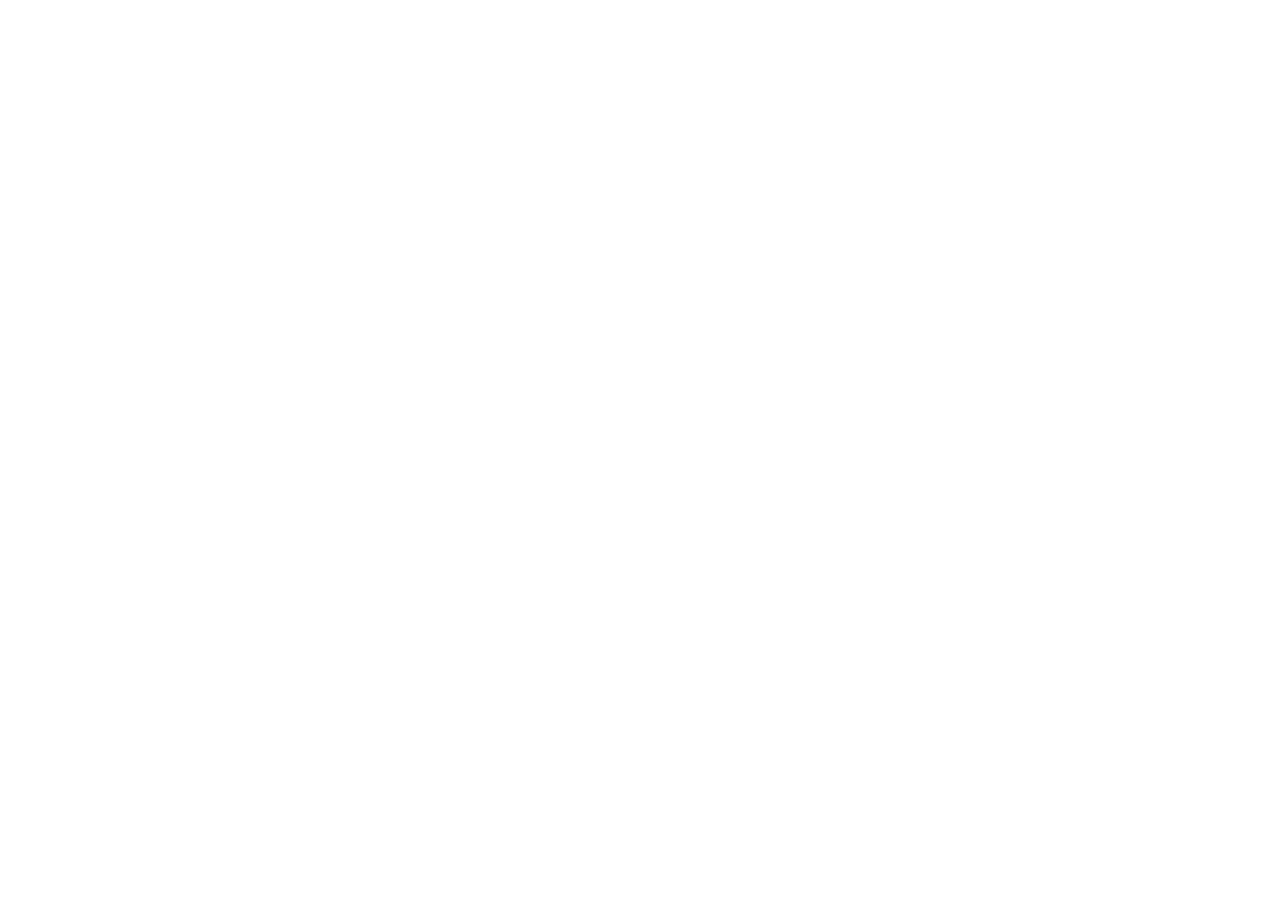
==== index.html @ 7542e951 "Initial commit" ====
<!DOCTYPE html>
<html>
<head>
	<link rel="stylesheet" type="text/css" href="theme.css" hreflang="en">
	<base target="_blank"> 
	<!-- https://www.w3schools.com/tags/att_a_target.asp -->
	<title>Eyesore arhitecture </title>
	
<link rel="apple-touch-icon" sizes="57x57" href="icon/apple-icon-57x57.png">
<link rel="apple-touch-icon" sizes="60x60" href="icon/apple-icon-60x60.png">
<link rel="apple-touch-icon" sizes="72x72" href="icon/apple-icon-72x72.png">
<link rel="apple-touch-icon" sizes="76x76" href="icon/apple-icon-76x76.png">
<link rel="apple-touch-icon" sizes="114x114" href="icon/apple-icon-114x114.png">
<link rel="apple-touch-icon" sizes="120x120" href="icon/apple-icon-120x120.png">
<link rel="apple-touch-icon" sizes="144x144" href="icon/apple-icon-144x144.png">
<link rel="apple-touch-icon" sizes="152x152" href="icon/apple-icon-152x152.png">
<link rel="apple-touch-icon" sizes="180x180" href="icon/apple-icon-180x180.png">
<link rel="icon" type="image/png" sizes="192x192"  href="icon/android-icon-192x192.png">
<link rel="icon" type="image/png" sizes="32x32" href="icon/favicon-32x32.png">
<link rel="icon" type="image/png" sizes="96x96" href="icon/favicon-96x96.png">
<link rel="icon" type="image/png" sizes="16x16" href="icon/favicon-16x16.png">
<link rel="manifest" href="icon/manifest.json">
<meta name="msapplication-TileColor" content="#ffffff">
<meta name="msapplication-TileImage" content="icon/ms-icon-144x144.png">
<meta name="theme-color" content="#ffffff">
</head>


<body>

</body>
</html>
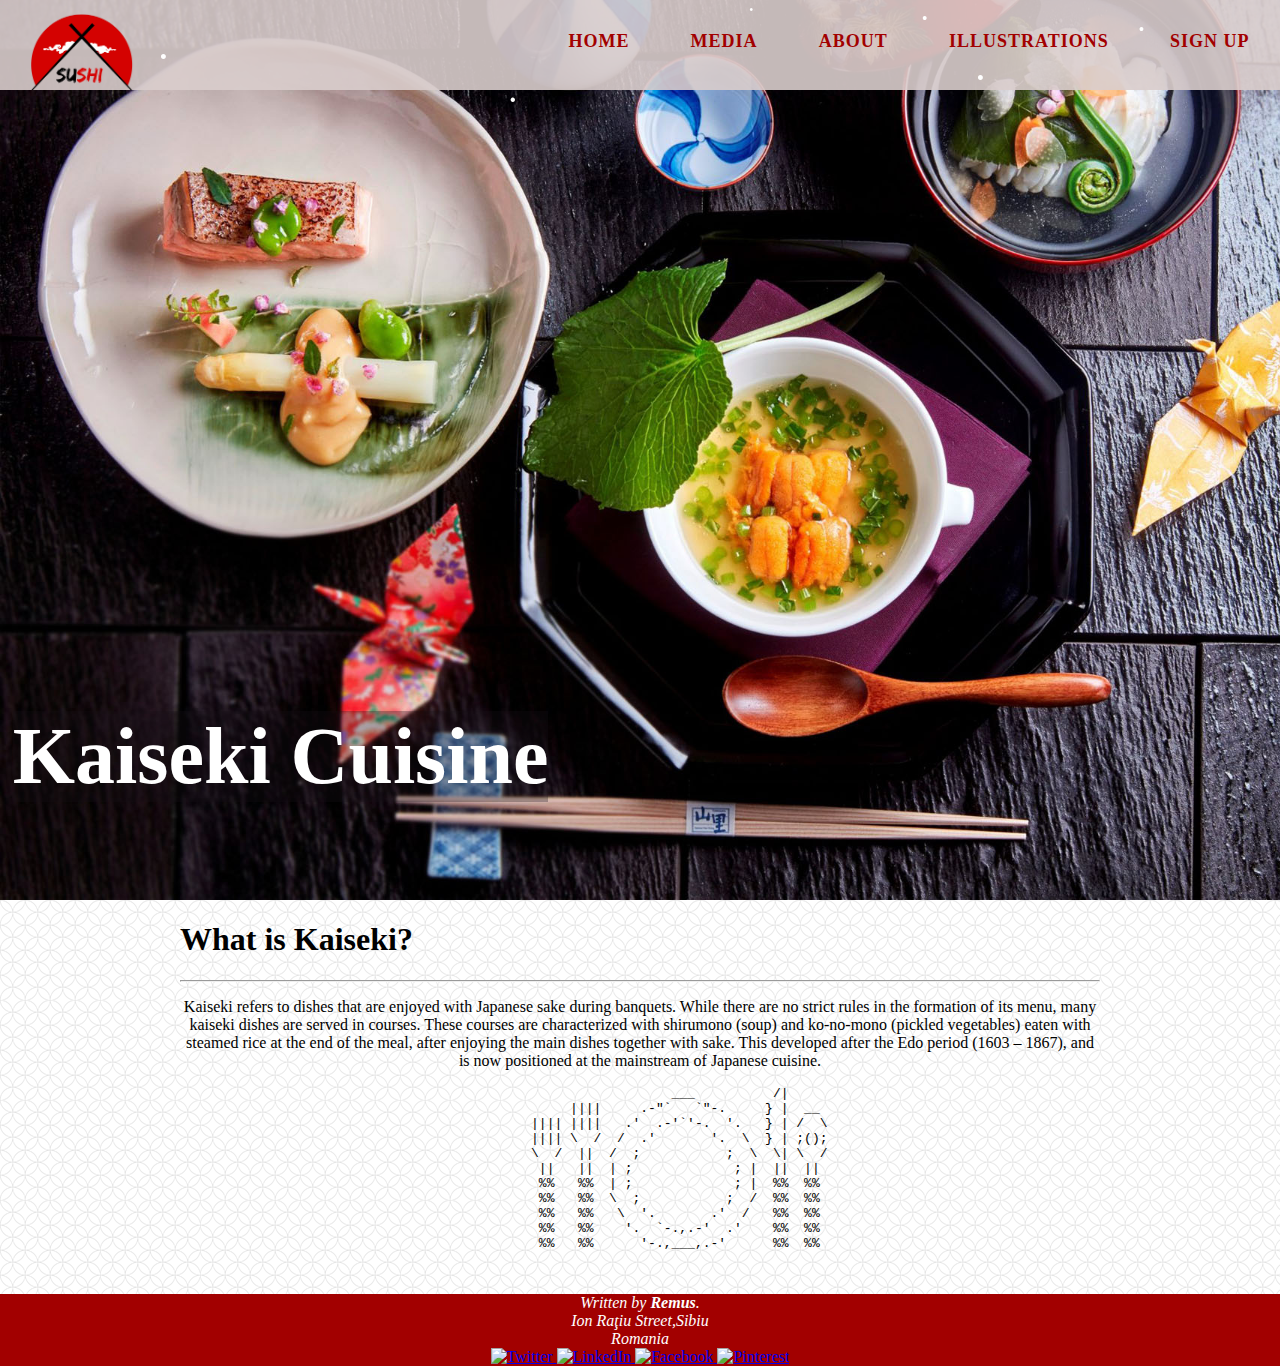
==== commit d5a1a3d4: "Website done as a school project" ====
--- a/index.html
+++ b/index.html
@@ -1,32 +1,87 @@
 <!DOCTYPE html>
 <html>
 <head>
-	<link rel="stylesheet" type="text/css" href="theme.css" hreflang="en">
-	<base target="_blank"> 
-	<!-- https://www.w3schools.com/tags/att_a_target.asp -->
-	<title>Eyesore arhitecture </title>
-	
-<link rel="apple-touch-icon" sizes="57x57" href="icon/apple-icon-57x57.png">
-<link rel="apple-touch-icon" sizes="60x60" href="icon/apple-icon-60x60.png">
-<link rel="apple-touch-icon" sizes="72x72" href="icon/apple-icon-72x72.png">
-<link rel="apple-touch-icon" sizes="76x76" href="icon/apple-icon-76x76.png">
-<link rel="apple-touch-icon" sizes="114x114" href="icon/apple-icon-114x114.png">
-<link rel="apple-touch-icon" sizes="120x120" href="icon/apple-icon-120x120.png">
-<link rel="apple-touch-icon" sizes="144x144" href="icon/apple-icon-144x144.png">
-<link rel="apple-touch-icon" sizes="152x152" href="icon/apple-icon-152x152.png">
-<link rel="apple-touch-icon" sizes="180x180" href="icon/apple-icon-180x180.png">
-<link rel="icon" type="image/png" sizes="192x192"  href="icon/android-icon-192x192.png">
-<link rel="icon" type="image/png" sizes="32x32" href="icon/favicon-32x32.png">
-<link rel="icon" type="image/png" sizes="96x96" href="icon/favicon-96x96.png">
-<link rel="icon" type="image/png" sizes="16x16" href="icon/favicon-16x16.png">
-<link rel="manifest" href="icon/manifest.json">
-<meta name="msapplication-TileColor" content="#ffffff">
-<meta name="msapplication-TileImage" content="icon/ms-icon-144x144.png">
-<meta name="theme-color" content="#ffffff">
+	<link rel="stylesheet" type="text/css" href="style.css" hreflang="en">
+	<link rel="icon" type="image/x-icon" href="favicon.ico" >
+	<base target=""> <!-- _blank Opens links in a new tab. https://www.w3schools.com/tags/att_a_target.asp -->
+
+	<title>Kaiseki cuisine </title>
+	<meta charset="utf-8"> <!-- Google Search meta tags https://support.google.com/webmasters/answer/79812?hl=en-->
+	<meta name="Description" content="This meta description is important for page SEO">
+	<meta name="viewport" content="width=device-width, initial-scale=1.0">
+	<script src="snowstorm.js"> </script>
+
 </head>
 
 
 <body>
+	<div class="grid">
 
+ 		<div class="title"><img class="logo" src="logo.png"> </img>
+			<div id="nav">
+				<ul class="nav-ul">
+					<li class="nav-li"><a href="index.html">Home</a> </li>
+					<li class="nav-li"><a href="media.html">Media</a> </li>
+					<li class="nav-li"><a href="about.html">About</a> </li>
+					<li class="nav-li"><a href="illustrations.html">Illustrations</a> </li>
+					<li class="nav-li"><a href="signup.html">Sign up</a> </li>
+				</ul>
+			</div>
+		</div>
+
+		<div class="header">
+			 <h1 class="header-text">Kaiseki Cuisine</h1>
+		</div>
+
+		<div style="background-image: url(spiration-light.png);" class="content">
+			<h1> <b> What is Kaiseki? </b></h1>
+				<hr>
+				<p align="center">Kaiseki refers to dishes that are enjoyed with Japanese sake during banquets. While there are no strict rules in the formation of its menu, many kaiseki dishes are served in courses. These courses are characterized with shirumono (soup) and ko-no-mono (pickled vegetables) eaten with steamed rice at the end of the meal, after enjoying the main dishes together with sake. This developed after the Edo period (1603 – 1867), and is now positioned at the mainstream of Japanese cuisine.
+				</p>
+				<pre>
+					                       ___          /|
+					          ||||     .-"`   `"-.     } |  __
+					     |||| ||||   .'  .-'`'-.  '.   } | /  \
+					     |||| \  /  /  .'       '.  \  } | ;();
+					     \  /  ||  /  ;           ;  \  \| \  /
+					      ||   ||  | ;             ; |  ||  ||
+					      %%   %%  | ;             ; |  %%  %%
+					      %%   %%  \  ;           ;  /  %%  %%
+					      %%   %%   \  '.       .'  /   %%  %%
+					      %%   %%    '.  `-.,.-'  .'    %%  %%
+					      %%   %%      '-.,___,.-'      %%  %%
+
+				</pre>
+
+		</div>
+
+
+		<div class="footer">
+			<div>
+				<address>
+					Written by <a style="text-decoration:none; color:white;" href="mailto:remus.selea@ulbsibu.ro"><b>Remus</a></b>.<br>
+					<a style="text-decoration:none; color:white;" href="https://www.google.com/maps/place/Faculty+of+Sciences/@45.7909901,24.1412873,17z/data=!4m5!3m4!1s0x474c678e99501c69:0xc3b1c7c55507808e!8m2!3d45.7907977!4d24.1434683">Ion Raţiu Street,Sibiu<br>
+					Romania <br> </a<
+					Tel: +400771099363
+				</address>
+			 </div>
+
+			<div>
+				<a href="[full link to your Twitter]">
+				<img title="Twitter" alt="Twitter" src="https://socialmediawidgets.files.wordpress.com/2014/03/01_twitter1.png" width="45" height="45" />
+				</a>
+				<a href="[full link to your LinkedIn]">
+				<img title="LinkedIn" alt="LinkedIn" src="https://socialmediawidgets.files.wordpress.com/2014/03/07_linkedin1.png" width="45" height="45" />
+				</a>
+				<a href="[full link to your Facebook page]">
+				<img title="Facebook" alt="Facebook" src="https://socialmediawidgets.files.wordpress.com/2014/03/02_facebook1.png" width="45" height="45" />
+				</a>
+				<a href="pinterestaddress">
+				<img title="Pinterest" alt="Pinterest" src="https://socialmediawidgets.files.wordpress.com/2014/03/13_pinterest1.png" width="45" height="45" />
+				</a>
+			</div>
+	 </div>
+
+ </div>
 </body>
-</html>+</html>
--- a/style.css
+++ b/style.css
@@ -0,0 +1,113 @@
+
+	.grid{
+		display: grid;
+		grid-template-columns: 1fr;
+		grid-template-rows: 1fr auto auto auto;
+	}
+
+
+	/*.grid div:nth-child(even){b
+		background-color: red;
+	}
+	.grid div:nth-child(odd){
+		background-color: rgba(255, 255, 255, 0.6)
+	}
+	*/
+
+	.title{
+		position:absolute;
+		background-color: rgba(217, 205, 204, 0.9);
+		height:10vh;
+		width:100%;
+		overflow:auto;
+
+
+	}
+	.header{
+		height:100vh;
+		background: url("kaiseki5.jpg");
+		background-repeat:no-repeat;
+		background-size:cover;
+		-webkit-background-size:cover;
+		-moz-background-size:cover;
+		-o-background-size:cover;
+		}
+	.about-header{
+		background: url("kaiseki1.jpg");
+		}
+	.illustrations-header{
+		background: url("kaiseki2.jpg");
+		background-size:100%;
+		
+	}
+	.media-header{
+		background: url("kaiseki3.jpg");
+		
+	}
+	.signup-header{
+		background: url("kaiseki4.jpg");
+		background-size:100%;
+	}
+	.content{
+			/*background-color: rgba(255, 255, 0, 0.6); */
+			padding-left: 20vh;
+			padding-right: 20vh;
+			}
+	.footer{
+			background-color: #A20000;;
+			color: white;
+			text-align: center;
+	}
+
+
+	.header-text{
+		position: absolute;
+		white-space: nowrap;
+		background-color: rgba(23, 16, 24, 0.3);
+		color:white;
+		top:73%;
+		left:1%;
+		font-size: 5em;
+	}
+
+	body{margin: 0; padding: 0; }
+
+	.logo {
+		float:left;
+		height:inherit;
+		padding-left: 30px;
+	}
+
+	#nav {
+		float:right;
+		margin: 0px 0 0 0;
+	}
+
+	.nav-ul {
+		list-style: none;
+		margin: 0;
+		font-size:18px;
+		font-weight: 700;
+		letter-spacing: 1px;
+		text-transform: uppercase;
+	}
+
+	.nav-li{
+		float:left;
+	}
+
+
+	.nav-li a {
+		display:block;
+		padding: 3.4vh;
+		text-align:center;
+		text-decoration:none;
+		color:#A20000;
+
+	}
+
+	.nav-li:hover a{
+		color:white;
+		background-color: #A20000;
+		transition: all 0.5s;
+	}
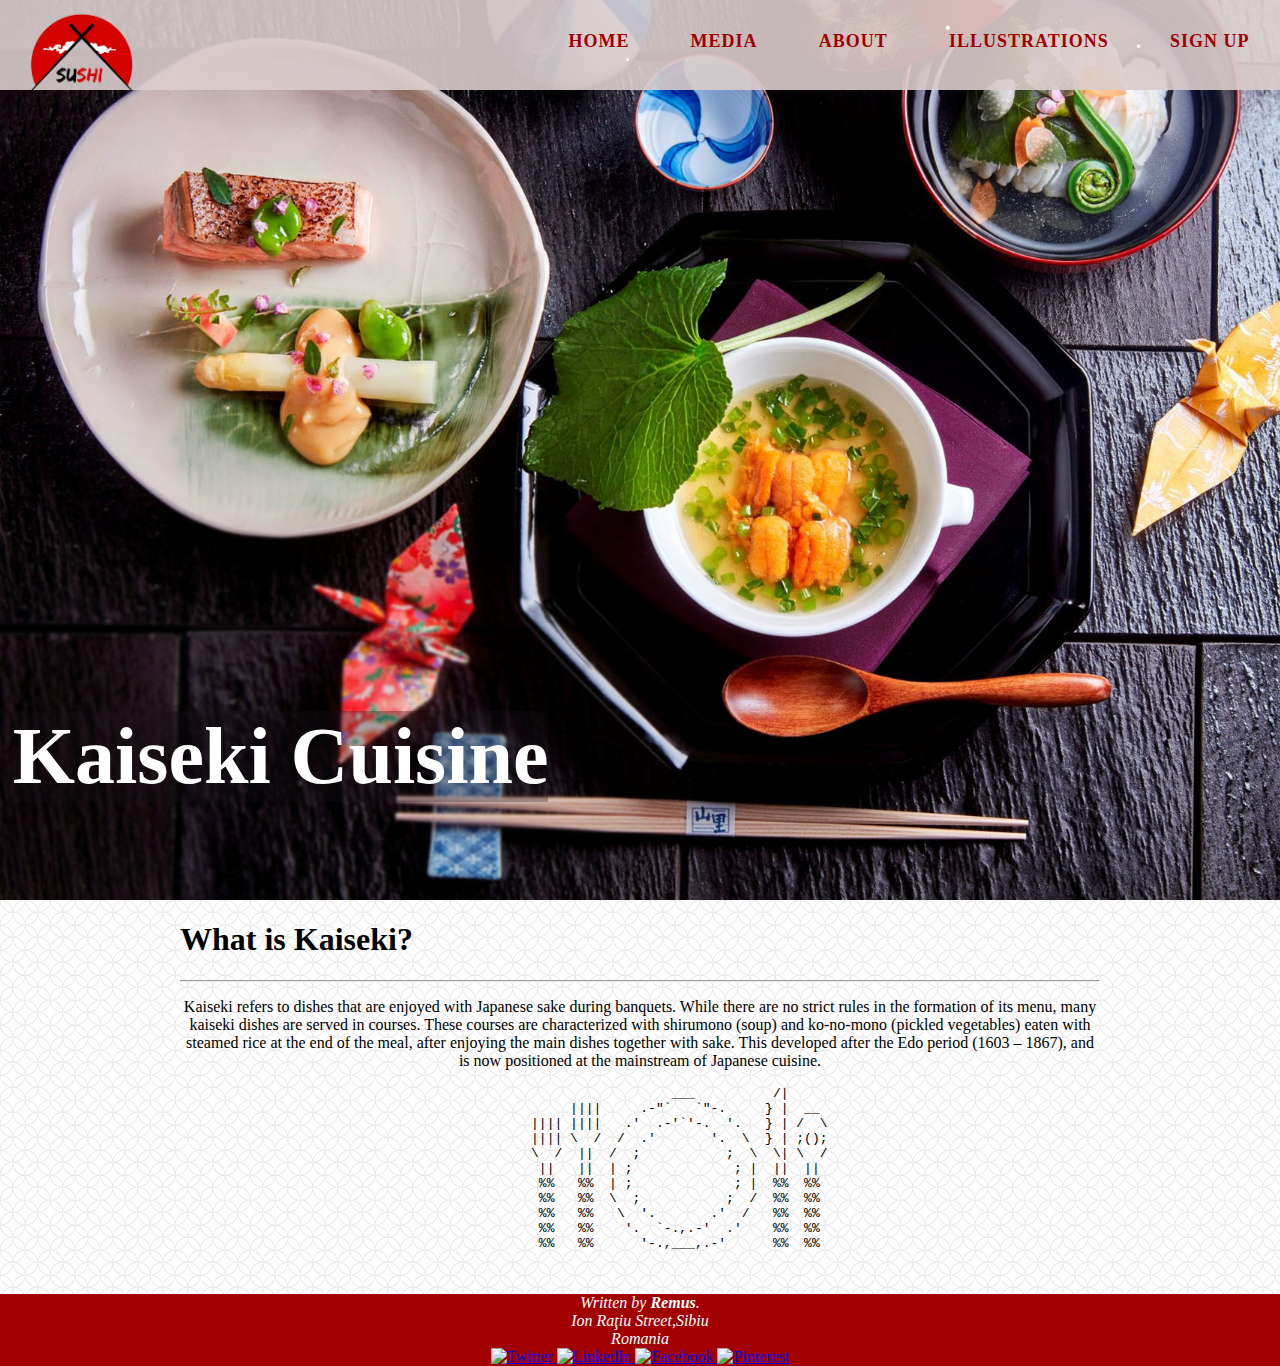
==== commit 4c9c2b64: "This Website was done as a school project" ====
--- a/index.html
+++ b/index.html
@@ -59,7 +59,7 @@
 		<div class="footer">
 			<div>
 				<address>
-					Written by <a style="text-decoration:none; color:white;" href="mailto:remus.selea@ulbsibu.ro"><b>Remus</a></b>.<br>
+					Written by <a style="text-decoration:none; color:white;" href="mailto:mailto:example@gmail.com"><b>Remus</a></b>.<br>
 					<a style="text-decoration:none; color:white;" href="https://www.google.com/maps/place/Faculty+of+Sciences/@45.7909901,24.1412873,17z/data=!4m5!3m4!1s0x474c678e99501c69:0xc3b1c7c55507808e!8m2!3d45.7907977!4d24.1434683">Ion Raţiu Street,Sibiu<br>
 					Romania <br> </a<
 					Tel: +400771099363
